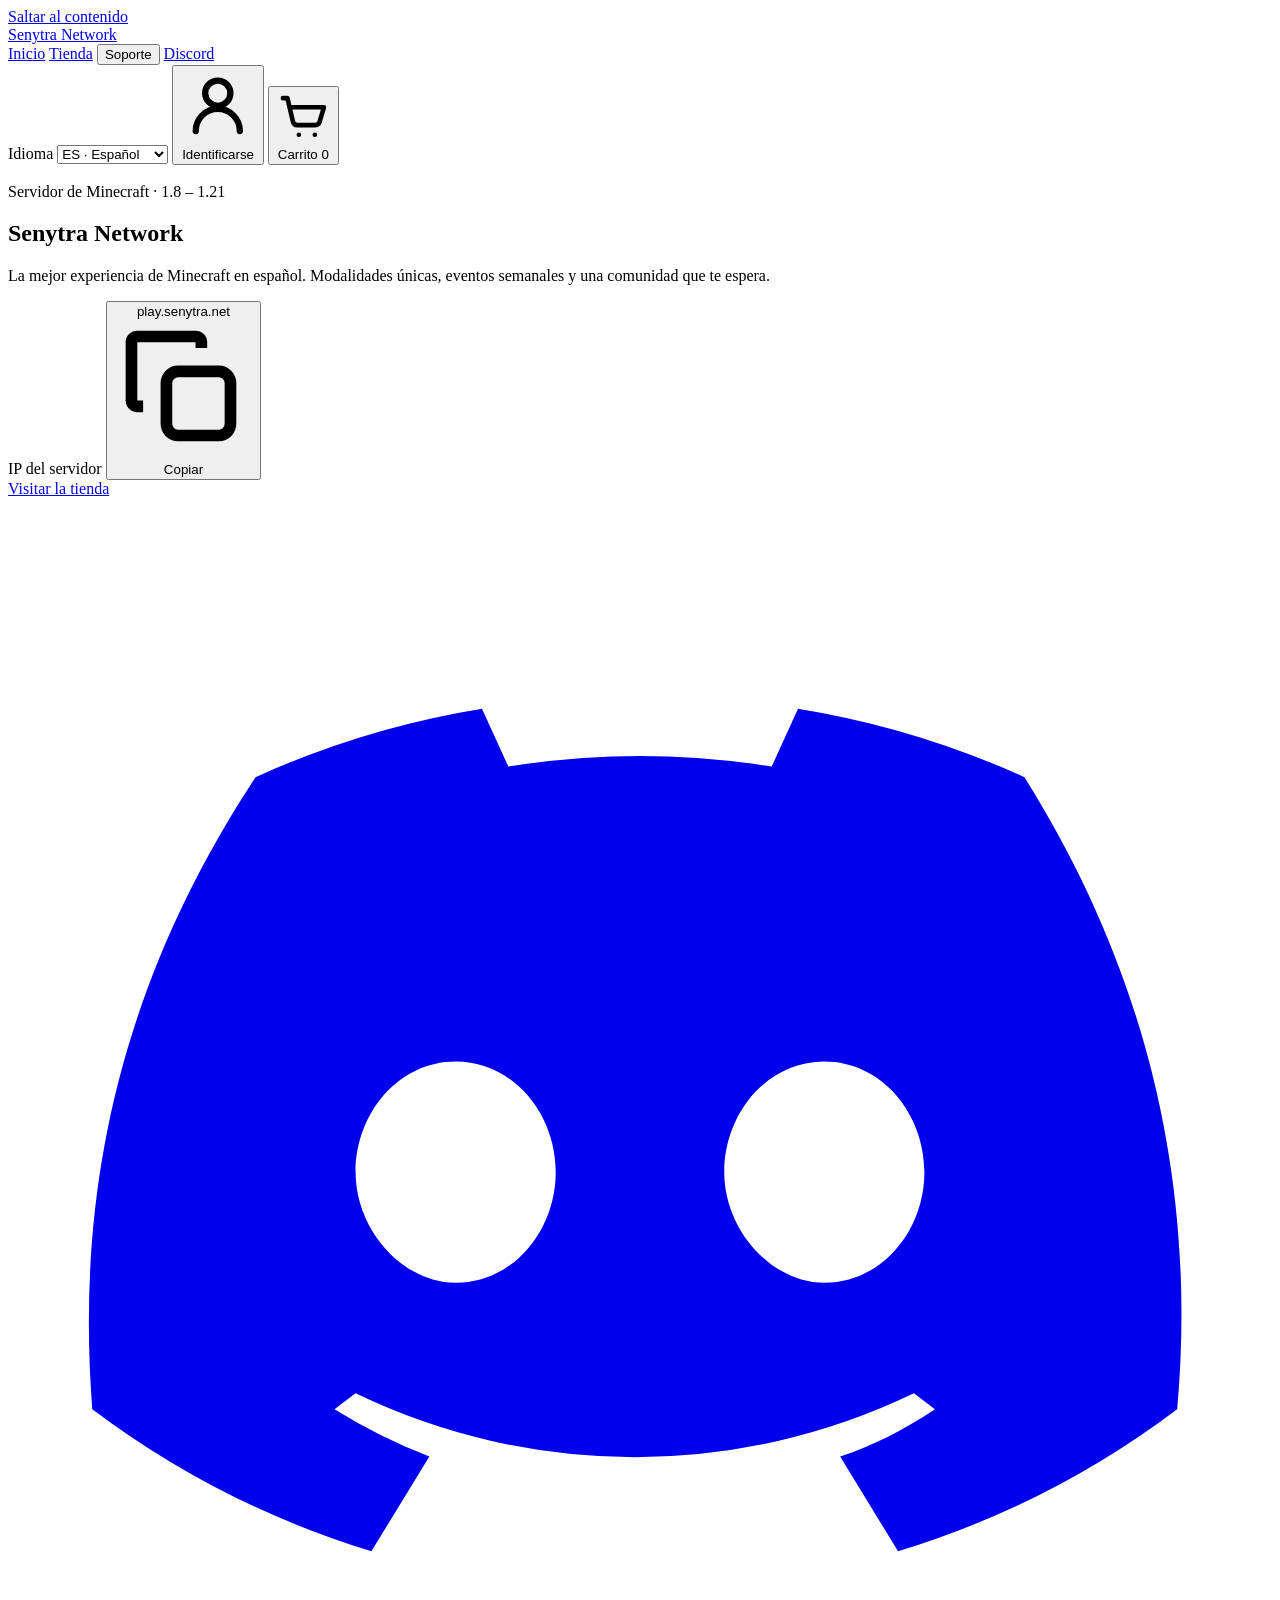
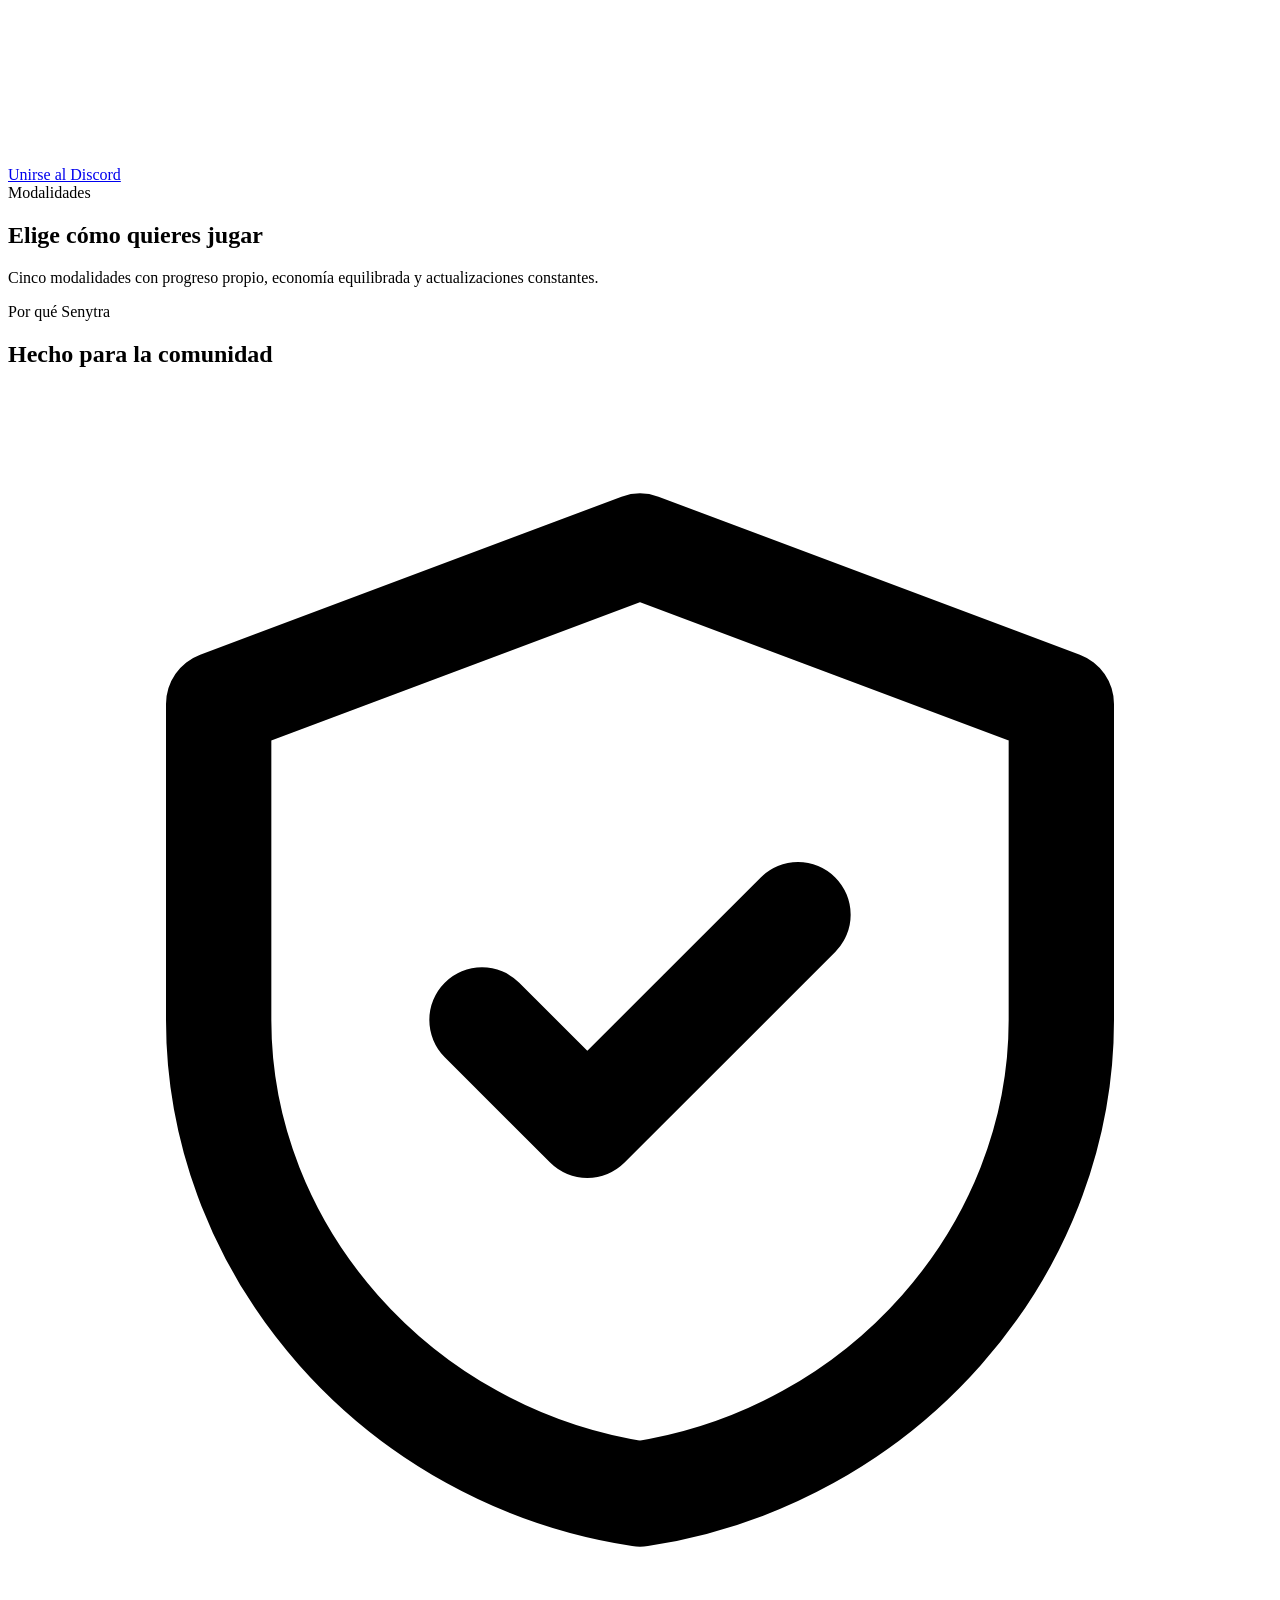
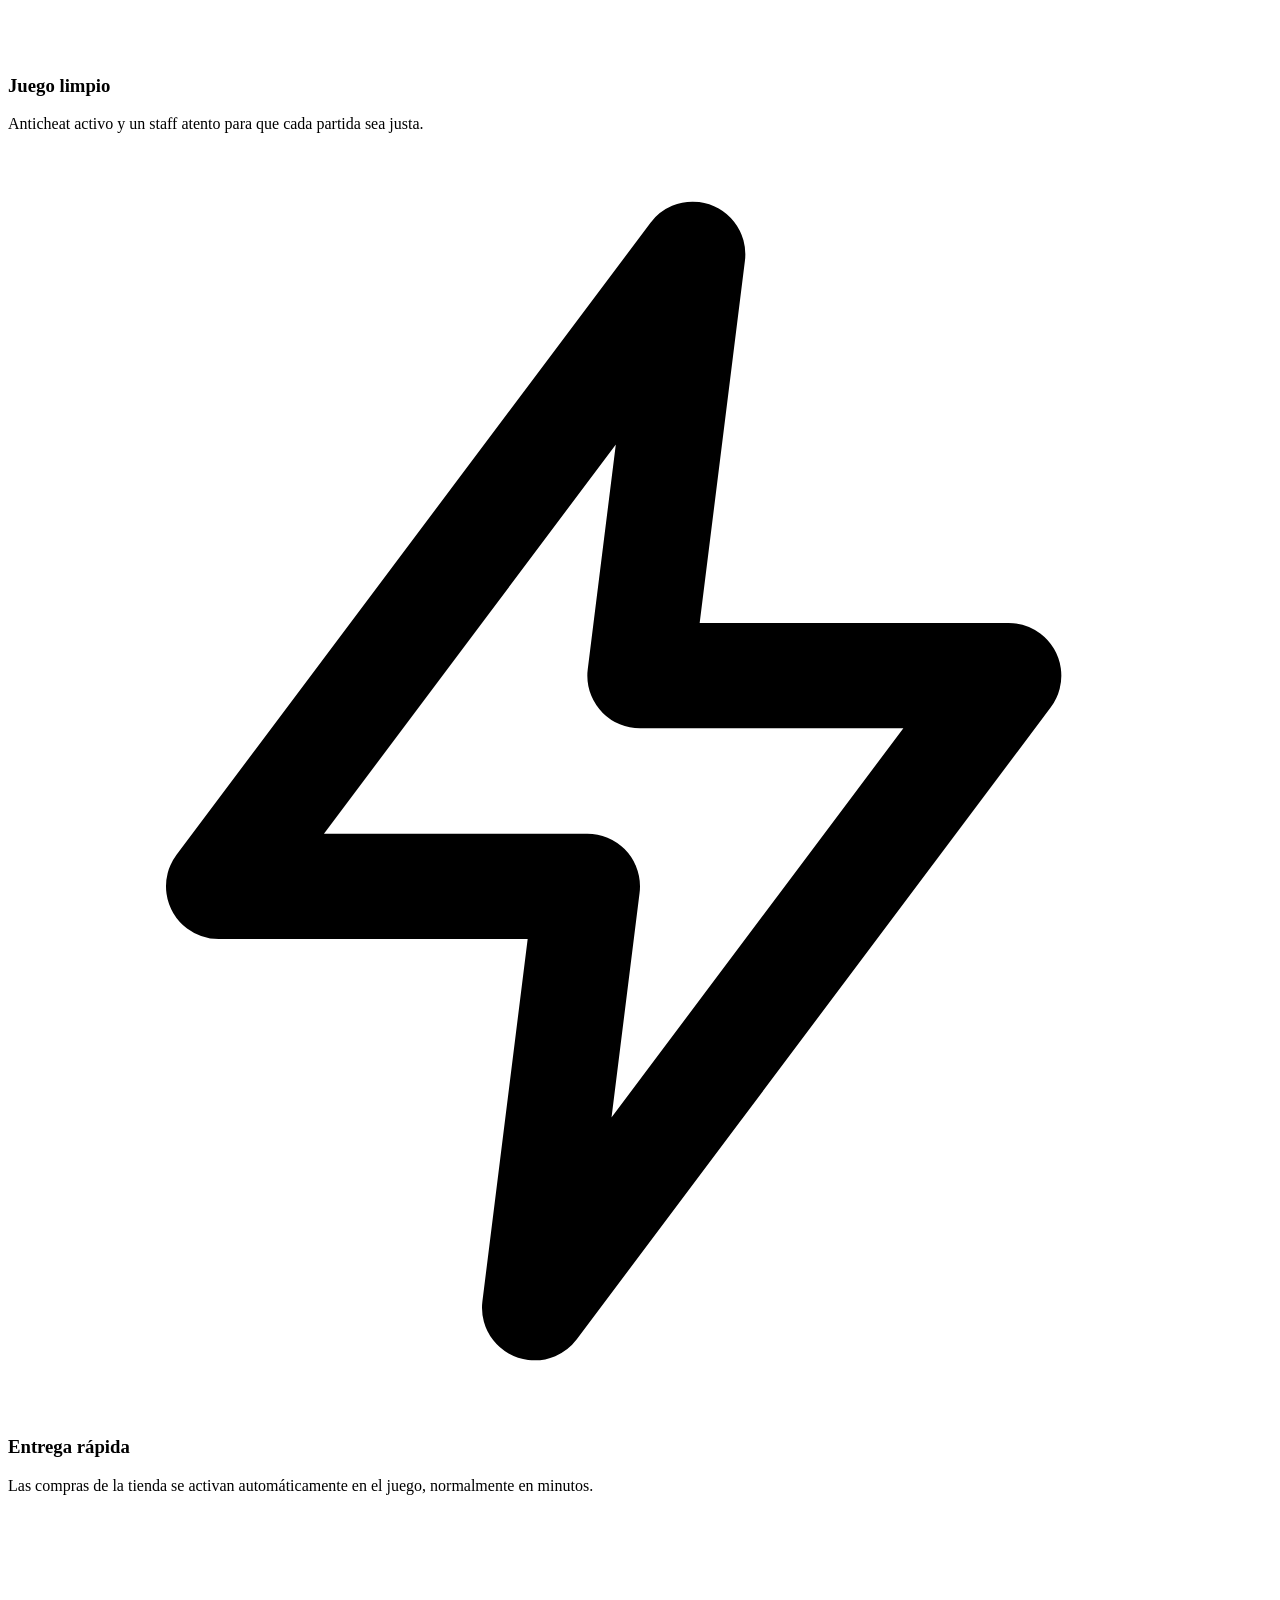
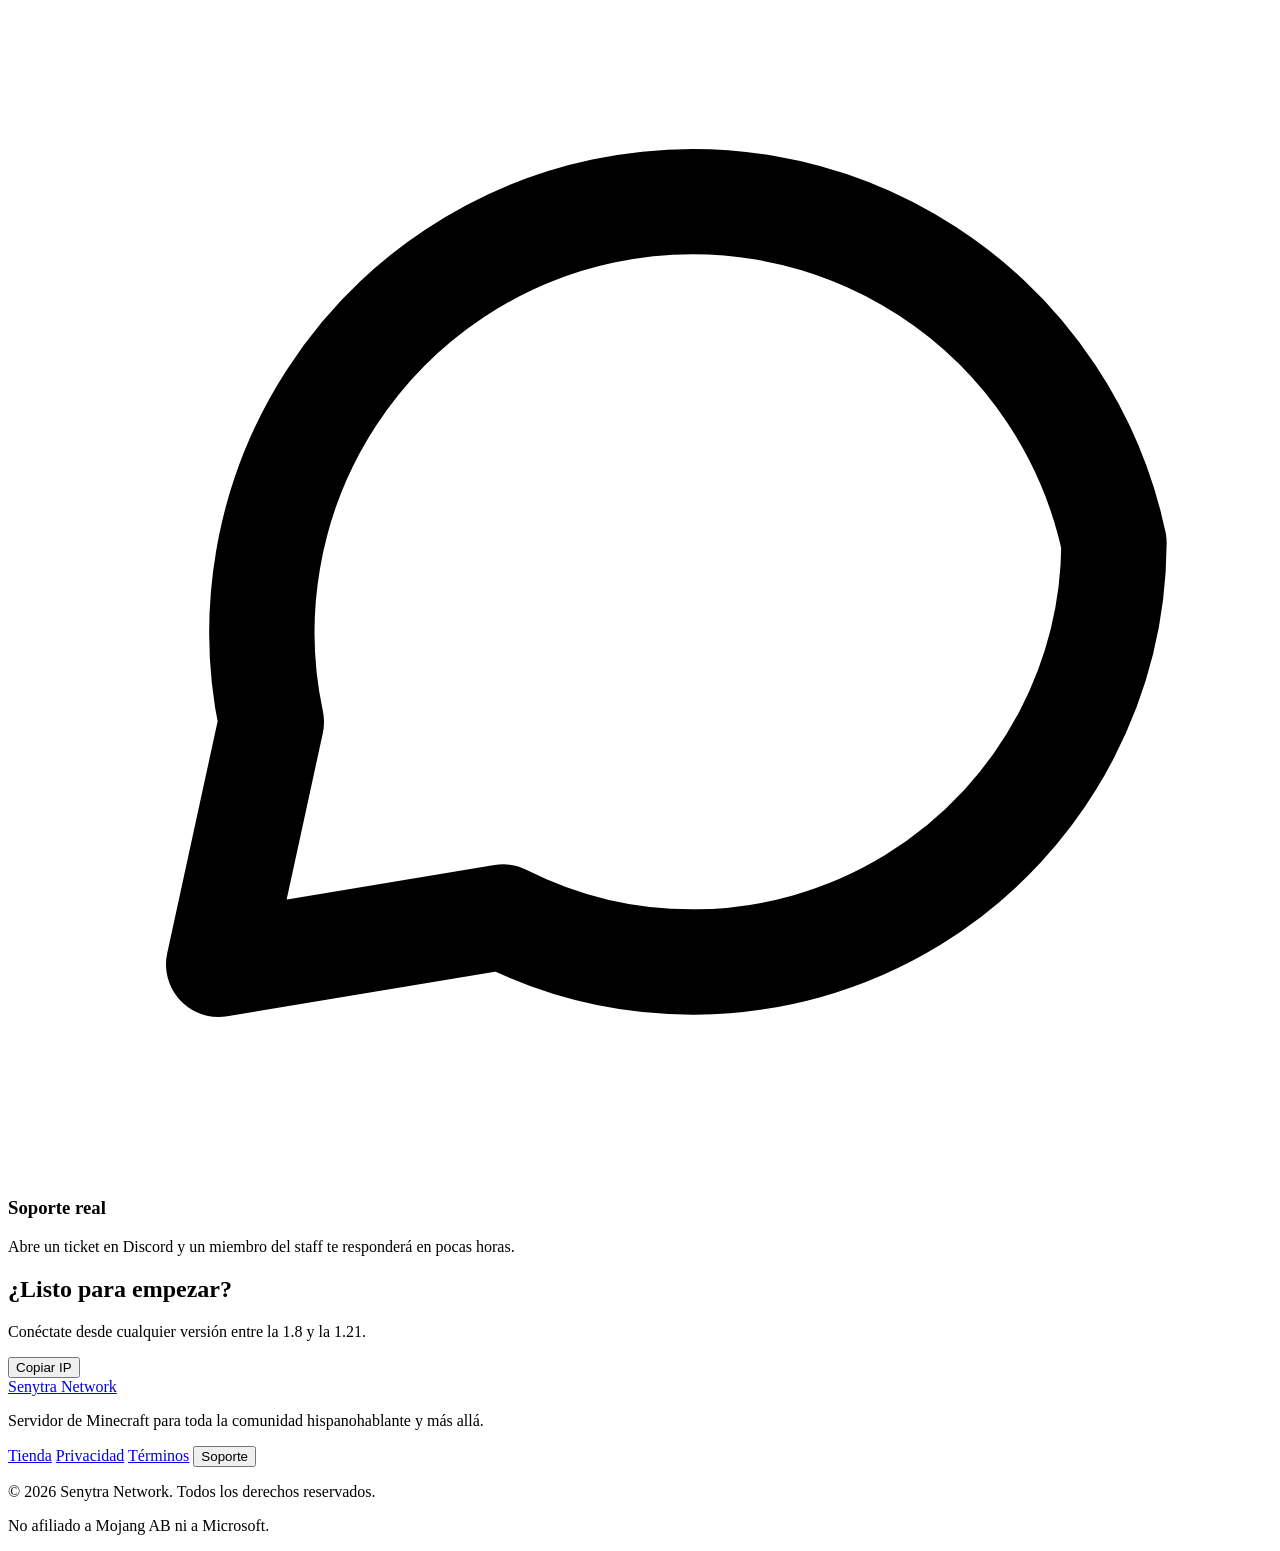
==== public/index.html @ daaea4b1 "Initial commit via Netlify [skip ci]" ====
<!DOCTYPE html>
<html lang="es">
<head>
  <meta charset="UTF-8">
  <meta name="viewport" content="width=device-width, initial-scale=1.0">
  <title>Senytra Network — Servidor de Minecraft</title>
  <meta name="description" content="Senytra Network: servidor de Minecraft 1.8 – 1.21 con Survival, Prison, OneBlock, SkyBlock y BedWars. Tienda oficial de rangos, monedas y llaves.">
  <meta name="theme-color" content="#0a0b10">
  <meta property="og:type" content="website">
  <meta property="og:title" content="Senytra Network — Servidor de Minecraft">
  <meta property="og:description" content="Survival, Prison, OneBlock, SkyBlock y BedWars. Conéctate a play.senytra.net">
  <meta property="og:image" content="/.netlify/images?url=/img/hero.png&w=1200&fm=jpg">
  <link rel="icon" href="/favicon.svg" type="image/svg+xml">
  <link rel="preconnect" href="https://fonts.googleapis.com">
  <link rel="preconnect" href="https://fonts.gstatic.com" crossorigin>
  <link href="https://fonts.googleapis.com/css2?family=Chakra+Petch:wght@500;600;700&family=Inter:wght@400;500;600;700&display=swap" rel="stylesheet">
  <link rel="stylesheet" href="/assets/styles.css">
</head>
<body>
  <a class="skip-link" href="#main" data-i18n="a11y.skip">Saltar al contenido</a>

  <!-- ENCABEZADO -->
  <header class="site-header">
    <div class="container header-inner">
      <a href="#/" class="brand" aria-label="Senytra Network">
        <span class="brand-mark" aria-hidden="true"></span>
        <span><span class="accent">Senytra</span> Network</span>
      </a>

      <nav class="main-nav" aria-label="Principal">
        <a href="#/" data-nav="home" data-i18n="nav.home">Inicio</a>
        <a href="#/tienda" data-nav="store" data-i18n="nav.store">Tienda</a>
        <button type="button" data-action="open-support" data-i18n="nav.support">Soporte</button>
        <a href="https://discord.gg/rDwhHa25s6" target="_blank" rel="noopener noreferrer">Discord</a>
      </nav>

      <div class="header-actions">
        <label class="sr-only" for="lang-select" data-i18n="a11y.language">Idioma</label>
        <select id="lang-select" class="lang-select">
          <option value="es">ES · Español</option>
          <option value="en">EN · English</option>
          <option value="pt">PT · Português</option>
        </select>
        <button type="button" class="btn btn-ghost btn-sm" data-action="open-account" id="account-btn">
          <svg class="icon" viewBox="0 0 24 24" aria-hidden="true"><path d="M12 12a4 4 0 1 0 0-8 4 4 0 0 0 0 8Zm-7 8a7 7 0 0 1 14 0" fill="none" stroke="currentColor" stroke-width="2" stroke-linecap="round"/></svg>
          <span id="account-label" data-i18n="account.identify">Identificarse</span>
        </button>
        <button type="button" class="btn btn-ghost btn-sm cart-btn" data-action="open-cart">
          <svg class="icon" viewBox="0 0 24 24" aria-hidden="true"><path d="M3 4h2l2.4 10.2a2 2 0 0 0 2 1.6h7.7a2 2 0 0 0 2-1.5L21 8H6.2M10 20h.01M17 20h.01" fill="none" stroke="currentColor" stroke-width="2" stroke-linecap="round" stroke-linejoin="round"/></svg>
          <span class="hide-sm" data-i18n="cart.title">Carrito</span>
          <span class="cart-count" id="cart-count" aria-live="polite">0</span>
        </button>
      </div>
    </div>
  </header>

  <main id="main">
    <!-- INICIO -->
    <section id="page-home" class="page" data-page="home">
      <div class="hero">
        <picture class="hero-bg" aria-hidden="true">
          <source media="(max-width: 700px)" srcset="/.netlify/images?url=/img/hero.png&w=900&fm=webp&q=70">
          <img src="/.netlify/images?url=/img/hero.png&w=1920&fm=webp&q=75" alt="" fetchpriority="high">
        </picture>
        <div class="container hero-content">
          <span class="badge"><span class="dot" aria-hidden="true"></span><span data-i18n="home.badge">Servidor de Minecraft · 1.8 – 1.21</span></span>
          <h1 class="hero-title">Senytra <span class="accent">Network</span></h1>
          <p class="hero-desc" data-i18n="home.hero_desc">La mejor experiencia de Minecraft en español. Modalidades únicas, eventos semanales y una comunidad que te espera.</p>

          <div class="ip-card">
            <span class="ip-label" data-i18n="home.server_ip">IP del servidor</span>
            <button type="button" class="ip-button" data-action="copy-ip">
              <span class="ip-value" id="server-ip">play.senytra.net</span>
              <span class="ip-copy">
                <svg class="icon" viewBox="0 0 24 24" aria-hidden="true"><rect x="9" y="9" width="11" height="11" rx="2" fill="none" stroke="currentColor" stroke-width="2"/><path d="M5 15H4a1 1 0 0 1-1-1V4a1 1 0 0 1 1-1h10a1 1 0 0 1 1 1v1" fill="none" stroke="currentColor" stroke-width="2"/></svg>
                <span data-i18n="home.copy">Copiar</span>
              </span>
            </button>
          </div>

          <div class="hero-ctas">
            <a href="#/tienda" class="btn btn-primary btn-lg" data-i18n="home.cta_store">Visitar la tienda</a>
            <a href="https://discord.gg/rDwhHa25s6" target="_blank" rel="noopener noreferrer" class="btn btn-discord btn-lg">
              <svg class="icon" viewBox="0 0 24 24" aria-hidden="true"><path fill="currentColor" d="M19.3 5.3A17 17 0 0 0 15 4l-.5 1.1a15.6 15.6 0 0 0-5 0L9 4a17 17 0 0 0-4.3 1.3C2 9.4 1.3 13.4 1.6 17.3a17.2 17.2 0 0 0 5.3 2.7l1.1-1.8a11 11 0 0 1-1.8-.9l.4-.3a12.2 12.2 0 0 0 10.6 0l.4.3c-.6.4-1.2.7-1.8.9l1.1 1.8a17.1 17.1 0 0 0 5.3-2.7c.4-4.5-.7-8.5-2.9-12ZM8.5 14.9c-1 0-1.9-1-1.9-2.1s.8-2.1 1.9-2.1 1.9 1 1.9 2.1-.8 2.1-1.9 2.1Zm7 0c-1 0-1.9-1-1.9-2.1s.8-2.1 1.9-2.1 1.9 1 1.9 2.1-.8 2.1-1.9 2.1Z"/></svg>
              <span data-i18n="home.join_discord">Unirse al Discord</span>
            </a>
          </div>
        </div>
      </div>

      <section class="section container" aria-labelledby="modes-title">
        <div class="section-head">
          <span class="eyebrow" data-i18n="home.modes_eyebrow">Modalidades</span>
          <h2 id="modes-title" class="section-title" data-i18n="home.modes_title">Elige cómo quieres jugar</h2>
          <p class="section-desc" data-i18n="home.modes_desc">Cinco modalidades con progreso propio, economía equilibrada y actualizaciones constantes.</p>
        </div>
        <div class="modes-grid" id="modes-grid"></div>
      </section>

      <section class="section container" aria-labelledby="why-title">
        <div class="section-head">
          <span class="eyebrow" data-i18n="home.why_eyebrow">Por qué Senytra</span>
          <h2 id="why-title" class="section-title" data-i18n="home.why_title">Hecho para la comunidad</h2>
        </div>
        <div class="features-grid">
          <article class="feature">
            <div class="feature-icon" aria-hidden="true"><svg viewBox="0 0 24 24"><path d="M12 3 4 6v6c0 4.4 3.4 8.3 8 9 4.6-.7 8-4.6 8-9V6l-8-3Z" fill="none" stroke="currentColor" stroke-width="2" stroke-linejoin="round"/><path d="m9 12 2 2 4-4" fill="none" stroke="currentColor" stroke-width="2" stroke-linecap="round" stroke-linejoin="round"/></svg></div>
            <h3 data-i18n="home.f1_title">Juego limpio</h3>
            <p data-i18n="home.f1_desc">Anticheat activo y un staff atento para que cada partida sea justa.</p>
          </article>
          <article class="feature">
            <div class="feature-icon" aria-hidden="true"><svg viewBox="0 0 24 24"><path d="M13 2 4 14h7l-1 8 9-12h-7l1-8Z" fill="none" stroke="currentColor" stroke-width="2" stroke-linejoin="round"/></svg></div>
            <h3 data-i18n="home.f2_title">Entrega rápida</h3>
            <p data-i18n="home.f2_desc">Las compras de la tienda se activan automáticamente en el juego, normalmente en minutos.</p>
          </article>
          <article class="feature">
            <div class="feature-icon" aria-hidden="true"><svg viewBox="0 0 24 24"><path d="M21 12a8 8 0 0 1-11.6 7.1L4 20l1-4.6A8 8 0 1 1 21 12Z" fill="none" stroke="currentColor" stroke-width="2" stroke-linejoin="round"/></svg></div>
            <h3 data-i18n="home.f3_title">Soporte real</h3>
            <p data-i18n="home.f3_desc">Abre un ticket en Discord y un miembro del staff te responderá en pocas horas.</p>
          </article>
        </div>
      </section>

      <section class="section container">
        <div class="cta-banner">
          <div>
            <h2 data-i18n="home.cta_title">¿Listo para empezar?</h2>
            <p data-i18n="home.cta_desc">Conéctate desde cualquier versión entre la 1.8 y la 1.21.</p>
          </div>
          <button type="button" class="btn btn-primary btn-lg" data-action="copy-ip" data-i18n="home.cta_copy">Copiar IP</button>
        </div>
      </section>
    </section>

    <!-- TIENDA -->
    <section id="page-store" class="page" data-page="store" hidden>
      <div class="page-hero">
        <div class="container">
          <span class="eyebrow" data-i18n="store.eyebrow">Tienda oficial</span>
          <h1 class="page-title" data-i18n="store.title">Tienda Senytra</h1>
          <p class="section-desc" data-i18n="store.subtitle">Apoya al servidor y desbloquea ventajas exclusivas.</p>
        </div>
      </div>
      <div class="container store-layout">
        <aside class="store-sidebar" aria-label="Categorías">
          <div class="panel">
            <div class="panel-title" data-i18n="store.categories">Categorías</div>
            <nav class="cat-nav" id="cat-nav"></nav>
          </div>
          <div class="panel notice">
            <strong data-i18n="store.notice_title">Antes de comprar</strong>
            <p data-i18n="store.notice_desc">Asegúrate de escribir correctamente tu usuario de Minecraft. Las compras son finales.</p>
          </div>
        </aside>
        <div class="store-main">
          <div class="panel category-head">
            <h2 id="category-title" class="category-title"></h2>
            <p id="category-desc" class="muted"></p>
          </div>
          <div id="modality-tabs" class="tabs" role="tablist" hidden></div>
          <div id="products-container"></div>
        </div>
      </div>
    </section>

    <!-- CHECKOUT -->
    <section id="page-checkout" class="page" data-page="checkout" hidden>
      <div class="container narrow">
        <a href="#/tienda" class="back-link" data-i18n="common.back_store">← Volver a la tienda</a>
        <h1 class="page-title" data-i18n="checkout.title">Finalizar compra</h1>

        <div class="checkout-grid">
          <form id="checkout-form" class="checkout-form" novalidate>
            <fieldset class="panel">
              <legend class="panel-heading" data-i18n="checkout.player_data">Datos del jugador</legend>
              <div class="field">
                <label for="form-mc"><span data-i18n="checkout.mc_user">Usuario de Minecraft</span> <span class="req">*</span></label>
                <input type="text" id="form-mc" name="mc" autocomplete="nickname" maxlength="16" required data-i18n-placeholder="checkout.mc_placeholder" placeholder="TuNick">
                <small class="hint" data-i18n="checkout.mc_hint">Entre 3 y 16 caracteres: letras, números y guion bajo.</small>
              </div>
              <div class="field">
                <label for="form-email"><span data-i18n="checkout.email">Correo electrónico</span> <span class="req">*</span></label>
                <input type="email" id="form-email" name="email" autocomplete="email" required placeholder="tu@correo.com">
                <small class="hint" data-i18n="checkout.email_hint">Te enviaremos el comprobante de compra.</small>
              </div>
              <div class="field">
                <label for="form-country"><span data-i18n="checkout.country">País</span> <span class="req">*</span></label>
                <select id="form-country" name="country" required></select>
              </div>
            </fieldset>

            <fieldset class="panel">
              <legend class="panel-heading" data-i18n="checkout.payment_method">Método de pago</legend>
              <div class="pay-options">
                <label class="pay-option">
                  <input type="radio" name="payment" value="paypal" required>
                  <span class="pay-logo paypal" aria-hidden="true">PayPal</span>
                  <span>
                    <span class="pay-name">PayPal</span>
                    <span class="pay-desc" data-i18n="checkout.paypal_desc">Paga de forma segura con tu cuenta PayPal.</span>
                  </span>
                </label>
                <label class="pay-option">
                  <input type="radio" name="payment" value="card" required>
                  <span class="pay-logo card" aria-hidden="true"><svg viewBox="0 0 24 24"><rect x="2" y="5" width="20" height="14" rx="2" fill="none" stroke="currentColor" stroke-width="2"/><path d="M2 10h20" stroke="currentColor" stroke-width="2"/></svg></span>
                  <span>
                    <span class="pay-name" data-i18n="checkout.card">Tarjeta de crédito o débito</span>
                    <span class="pay-desc" data-i18n="checkout.card_desc">Visa, Mastercard, American Express y más.</span>
                  </span>
                </label>
              </div>
              <p class="secure-note">
                <svg class="icon" viewBox="0 0 24 24" aria-hidden="true"><rect x="5" y="11" width="14" height="10" rx="2" fill="none" stroke="currentColor" stroke-width="2"/><path d="M8 11V7a4 4 0 0 1 8 0v4" fill="none" stroke="currentColor" stroke-width="2"/></svg>
                <span data-i18n="checkout.secure_note">El pago se completa en la pasarela segura del proveedor. Senytra Network nunca almacena los datos de tu tarjeta.</span>
              </p>
            </fieldset>

            <label class="check">
              <input type="checkbox" id="form-terms" required>
              <span><span data-i18n="checkout.accept_1">He leído y acepto los</span> <a href="#/terminos" data-i18n="checkout.accept_terms">Términos y Condiciones</a> <span data-i18n="checkout.accept_2">y la</span> <a href="#/privacidad" data-i18n="checkout.accept_privacy">Política de Privacidad</a>.</span>
            </label>

            <p id="form-error" class="form-error" role="alert" hidden></p>
            <button type="submit" class="btn btn-primary btn-lg btn-block" data-i18n="checkout.confirm_pay">Confirmar y pagar</button>
          </form>

          <aside class="panel order-summary" aria-labelledby="summary-title">
            <h2 id="summary-title" class="panel-heading" data-i18n="checkout.order_summary">Resumen del pedido</h2>
            <ul id="checkout-items" class="summary-list"></ul>
            <div class="summary-total">
              <span data-i18n="cart.total">Total</span>
              <strong id="checkout-total">$0.00</strong>
            </div>
            <ul class="summary-rules">
              <li data-i18n="checkout.rule_1">Los pagos son finales y no reembolsables.</li>
              <li data-i18n="checkout.rule_2">Un contracargo o disputa supone el baneo permanente de la network.</li>
              <li data-i18n="checkout.rule_3">Las compras se activan normalmente entre 1 y 20 minutos.</li>
              <li data-i18n="checkout.rule_4">Verifica que tu usuario de Minecraft sea correcto.</li>
            </ul>
          </aside>
        </div>
      </div>
    </section>

    <!-- PÁGINAS LEGALES (contenido generado desde assets/legal.js) -->
    <section id="page-privacy" class="page" data-page="privacy" hidden>
      <div class="container narrow legal">
        <a href="#/" class="back-link" data-i18n="common.back">← Volver</a>
        <div id="privacy-content"></div>
      </div>
    </section>
    <section id="page-terms" class="page" data-page="terms" hidden>
      <div class="container narrow legal">
        <a href="#/" class="back-link" data-i18n="common.back">← Volver</a>
        <div id="terms-content"></div>
      </div>
    </section>
  </main>

  <!-- PIE DE PÁGINA -->
  <footer class="site-footer">
    <div class="container footer-inner">
      <div class="footer-brand">
        <a href="#/" class="brand"><span class="brand-mark" aria-hidden="true"></span><span><span class="accent">Senytra</span> Network</span></a>
        <p class="muted" data-i18n="footer.tagline">Servidor de Minecraft para toda la comunidad hispanohablante y más allá.</p>
      </div>
      <nav class="footer-links" aria-label="Legal">
        <a href="#/tienda" data-i18n="nav.store">Tienda</a>
        <a href="#/privacidad" data-i18n="footer.privacy">Privacidad</a>
        <a href="#/terminos" data-i18n="footer.terms">Términos</a>
        <button type="button" data-action="open-support" data-i18n="nav.support">Soporte</button>
      </nav>
    </div>
    <div class="container footer-bottom">
      <p>© <span id="year">2026</span> Senytra Network. <span data-i18n="footer.rights">Todos los derechos reservados.</span></p>
      <p data-i18n="footer.disclaimer">No afiliado a Mojang AB ni a Microsoft.</p>
    </div>
  </footer>

  <!-- CARRITO (panel lateral) -->
  <div class="overlay" id="cart-modal" hidden>
    <div class="drawer" role="dialog" aria-modal="true" aria-labelledby="cart-title">
      <div class="drawer-head">
        <h2 id="cart-title" data-i18n="cart.your_cart">Tu carrito</h2>
        <button type="button" class="icon-btn" data-action="close" data-i18n-aria="common.close" aria-label="Cerrar">&times;</button>
      </div>
      <div id="cart-items" class="drawer-body"></div>
      <div class="drawer-foot">
        <div class="summary-total">
          <span data-i18n="cart.total">Total</span>
          <strong id="cart-total">$0.00</strong>
        </div>
        <button type="button" class="btn btn-primary btn-lg btn-block" data-action="checkout" data-i18n="cart.checkout">Ir a pagar</button>
      </div>
    </div>
  </div>

  <!-- IDENTIFICACIÓN -->
  <div class="overlay center" id="account-modal" hidden>
    <div class="modal" role="dialog" aria-modal="true" aria-labelledby="account-title">
      <div class="modal-head">
        <h2 id="account-title" data-i18n="account.title">Identifícate</h2>
        <button type="button" class="icon-btn" data-action="close" data-i18n-aria="common.close" aria-label="Cerrar">&times;</button>
      </div>
      <form id="account-form" novalidate>
        <p class="muted" data-i18n="account.desc">Escribe tu usuario de Minecraft para que tus compras se entreguen a la cuenta correcta. No necesitas contraseña.</p>
        <div class="account-preview">
          <img id="account-avatar" src="https://mc-heads.net/avatar/MHF_Steve/64" alt="" width="56" height="56">
          <div class="field grow">
            <label for="account-user" data-i18n="checkout.mc_user">Usuario de Minecraft</label>
            <input type="text" id="account-user" maxlength="16" autocomplete="nickname" data-i18n-placeholder="checkout.mc_placeholder" placeholder="TuNick">
          </div>
        </div>
        <p id="account-error" class="form-error" role="alert" hidden></p>
        <div class="modal-actions">
          <button type="button" class="btn btn-ghost" id="account-logout" data-i18n="account.logout" hidden>Cerrar sesión</button>
          <button type="submit" class="btn btn-primary" data-i18n="account.continue">Continuar</button>
        </div>
      </form>
    </div>
  </div>

  <!-- SOPORTE -->
  <div class="overlay center" id="support-modal" hidden>
    <div class="modal modal-lg" role="dialog" aria-modal="true" aria-labelledby="support-title">
      <div class="modal-head">
        <h2 id="support-title" data-i18n="support.title">Centro de soporte</h2>
        <button type="button" class="icon-btn" data-action="close" data-i18n-aria="common.close" aria-label="Cerrar">&times;</button>
      </div>
      <div class="support-body">
        <section>
          <h3 data-i18n="support.purchase_title">¿Problemas con una compra?</h3>
          <p data-i18n="support.purchase_desc">Si tu compra no se ha activado después de 20 minutos:</p>
          <ol>
            <li data-i18n="support.step_1">Comprueba que escribiste correctamente tu usuario de Minecraft.</li>
            <li data-i18n="support.step_2">Verifica que el pago figure como aprobado en PayPal o en tu banco.</li>
            <li data-i18n="support.step_3">Abre un ticket en nuestro Discord adjuntando el comprobante de pago.</li>
          </ol>
        </section>
        <section>
          <h3 data-i18n="support.channels_title">Canales de contacto</h3>
          <ul class="plain">
            <li><strong>Discord:</strong> <a href="https://discord.gg/rDwhHa25s6" target="_blank" rel="noopener noreferrer">discord.gg/rDwhHa25s6</a> <span class="tag" data-i18n="support.recommended">Recomendado</span></li>
            <li><strong data-i18n="support.email">Correo:</strong> <a href="mailto:staff@senytra.net">staff@senytra.net</a></li>
          </ul>
        </section>
        <section>
          <h3 data-i18n="support.hours_title">Tiempo de respuesta</h3>
          <p data-i18n="support.hours_desc">Nuestro staff suele responder los tickets en un plazo de 1 a 12 horas, según la demanda.</p>
        </section>
        <section>
          <h3 data-i18n="support.important_title">Información importante</h3>
          <ul>
            <li data-i18n="support.imp_1">Las compras son finales y no reembolsables.</li>
            <li data-i18n="support.imp_2">Un contracargo supone el baneo permanente.</li>
            <li data-i18n="support.imp_3">Guarda siempre tu comprobante de pago.</li>
          </ul>
        </section>
        <a href="https://discord.gg/rDwhHa25s6" target="_blank" rel="noopener noreferrer" class="btn btn-discord" data-i18n="support.go_discord">Ir al Discord de soporte</a>
      </div>
    </div>
  </div>

  <!-- AVISO DE PEDIDO -->
  <div class="overlay center" id="order-modal" hidden>
    <div class="modal" role="dialog" aria-modal="true" aria-labelledby="order-title">
      <div class="modal-head">
        <h2 id="order-title" data-i18n="order.title">Pedido registrado</h2>
        <button type="button" class="icon-btn" data-action="close" data-i18n-aria="common.close" aria-label="Cerrar">&times;</button>
      </div>
      <div id="order-body" class="order-body"></div>
      <div class="modal-actions">
        <a href="https://discord.gg/rDwhHa25s6" target="_blank" rel="noopener noreferrer" class="btn btn-discord" data-i18n="support.go_discord">Ir al Discord de soporte</a>
        <button type="button" class="btn btn-primary" data-action="close" data-i18n="common.understood">Entendido</button>
      </div>
    </div>
  </div>

  <div class="toast-region" id="toasts" aria-live="polite" aria-atomic="false"></div>

  <script src="/assets/config.js"></script>
  <script src="/assets/i18n.js"></script>
  <script src="/assets/legal.js"></script>
  <script src="/assets/catalog.js"></script>
  <script src="/assets/app.js"></script>
</body>
</html>
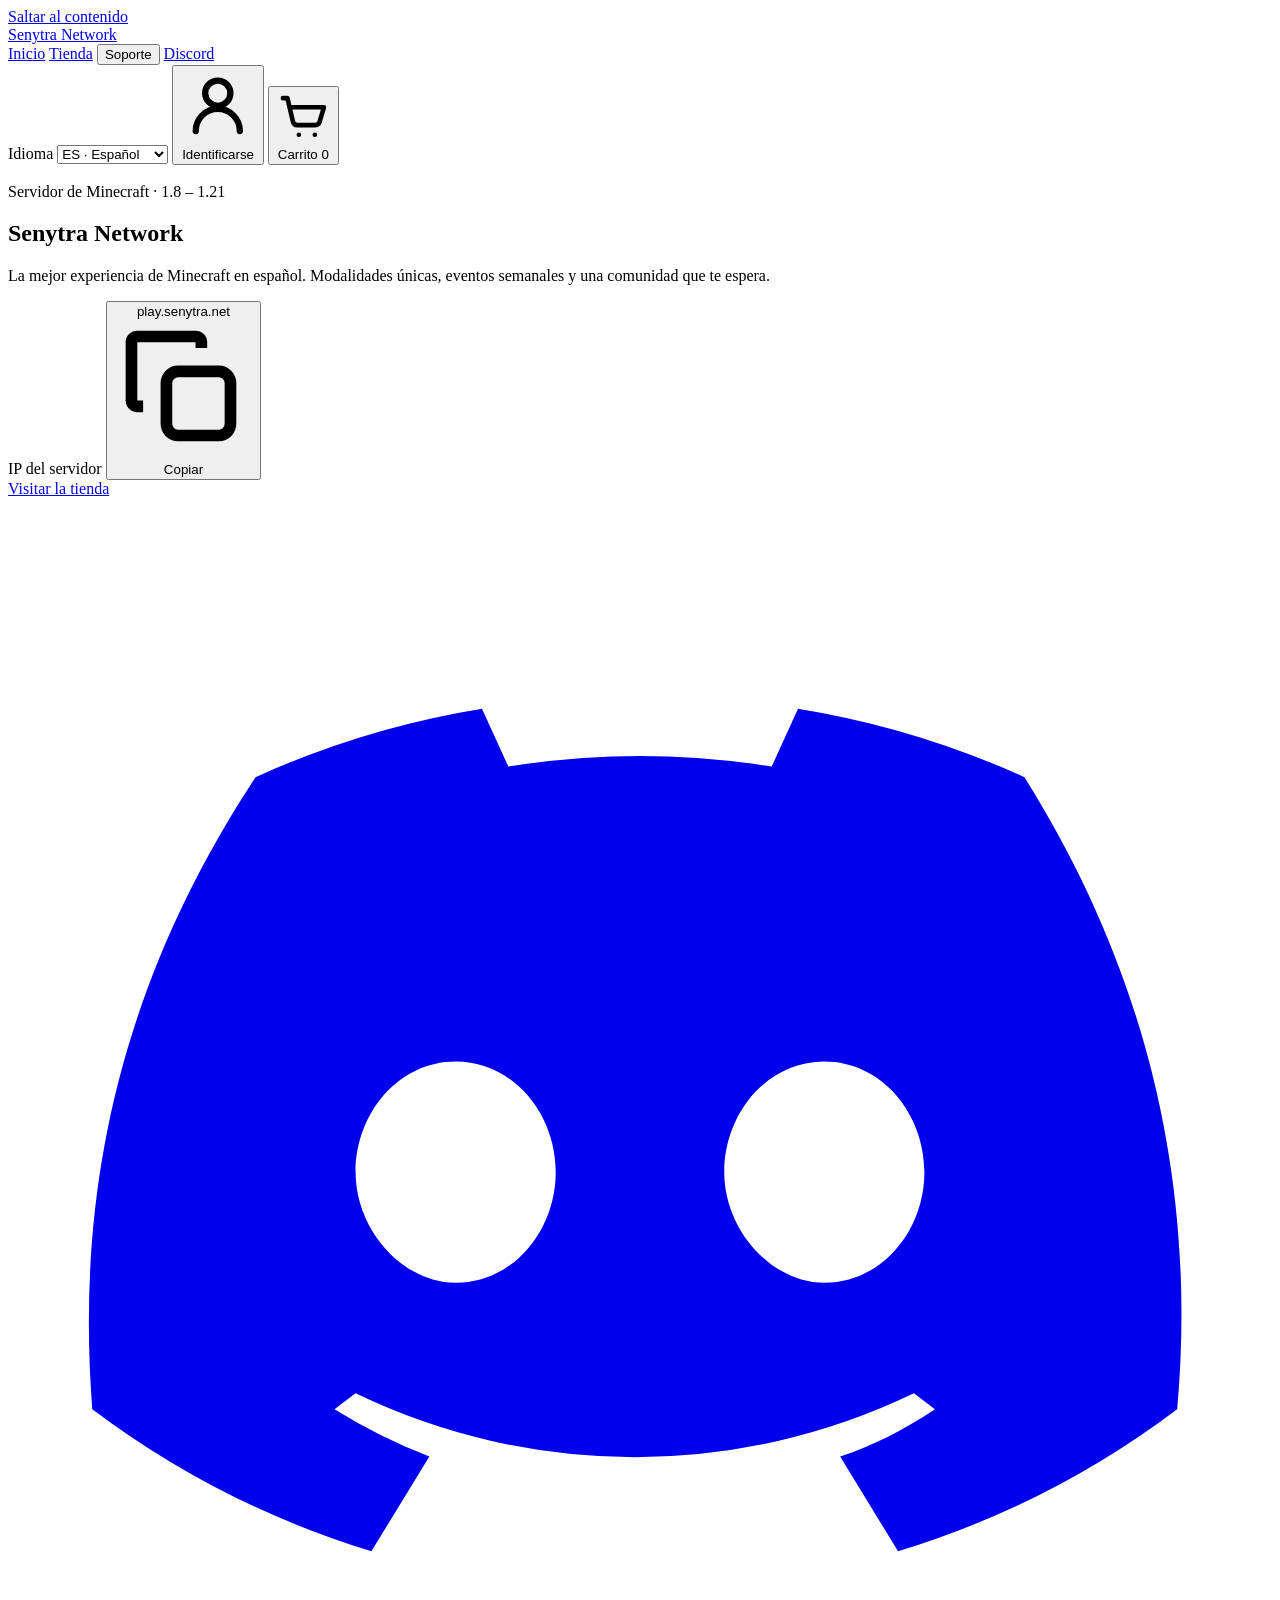
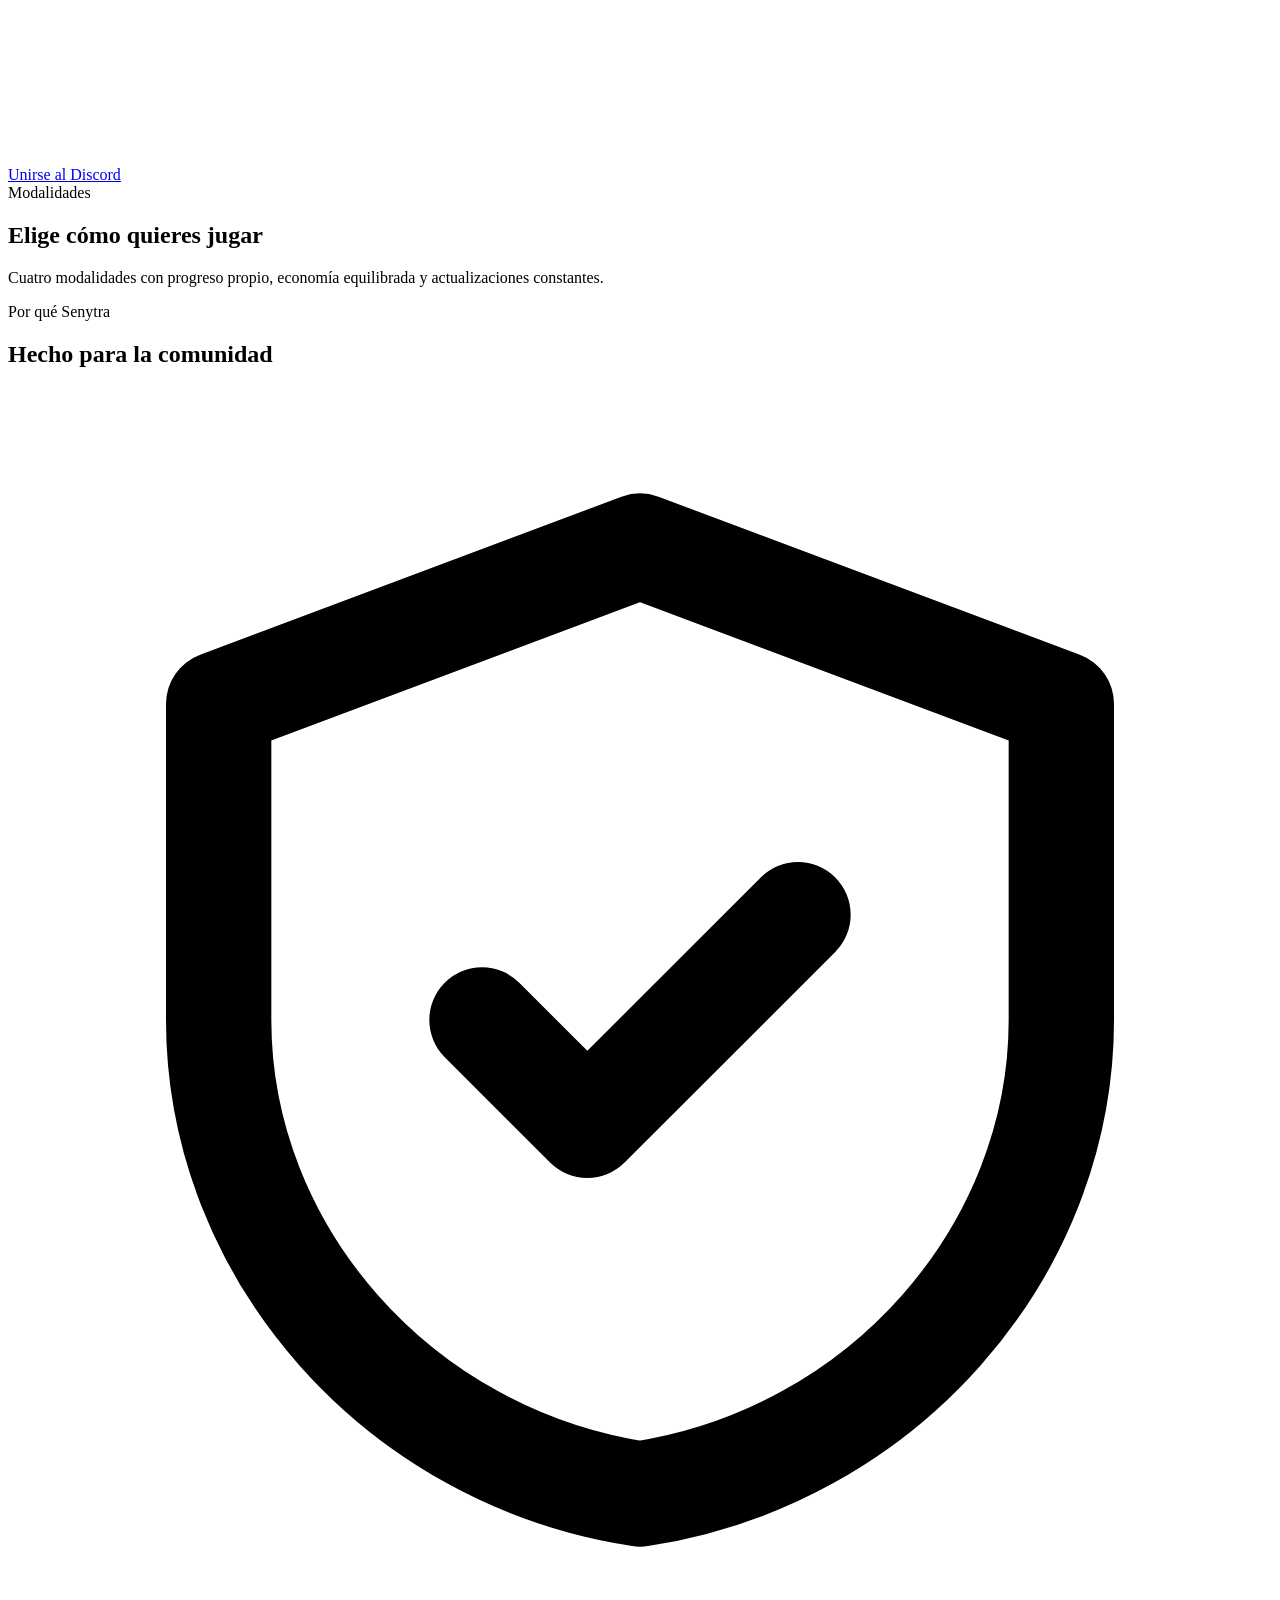
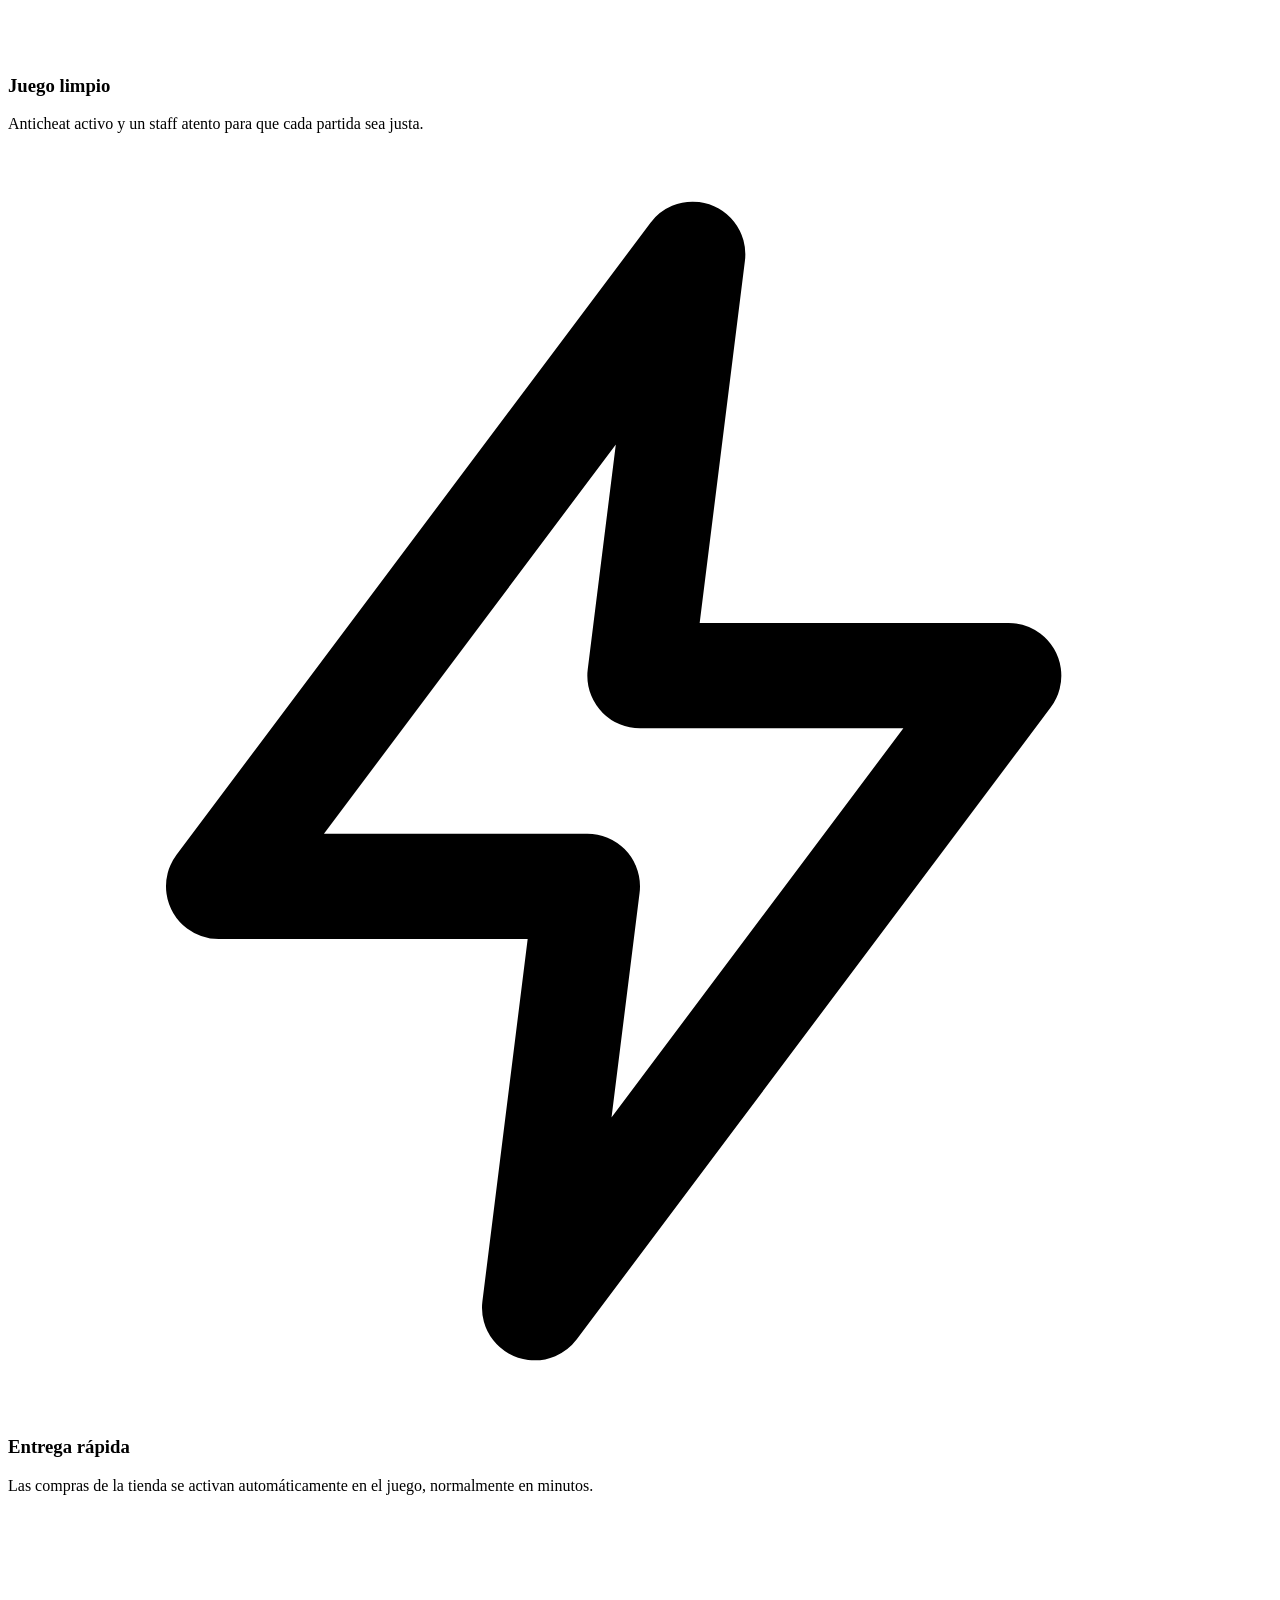
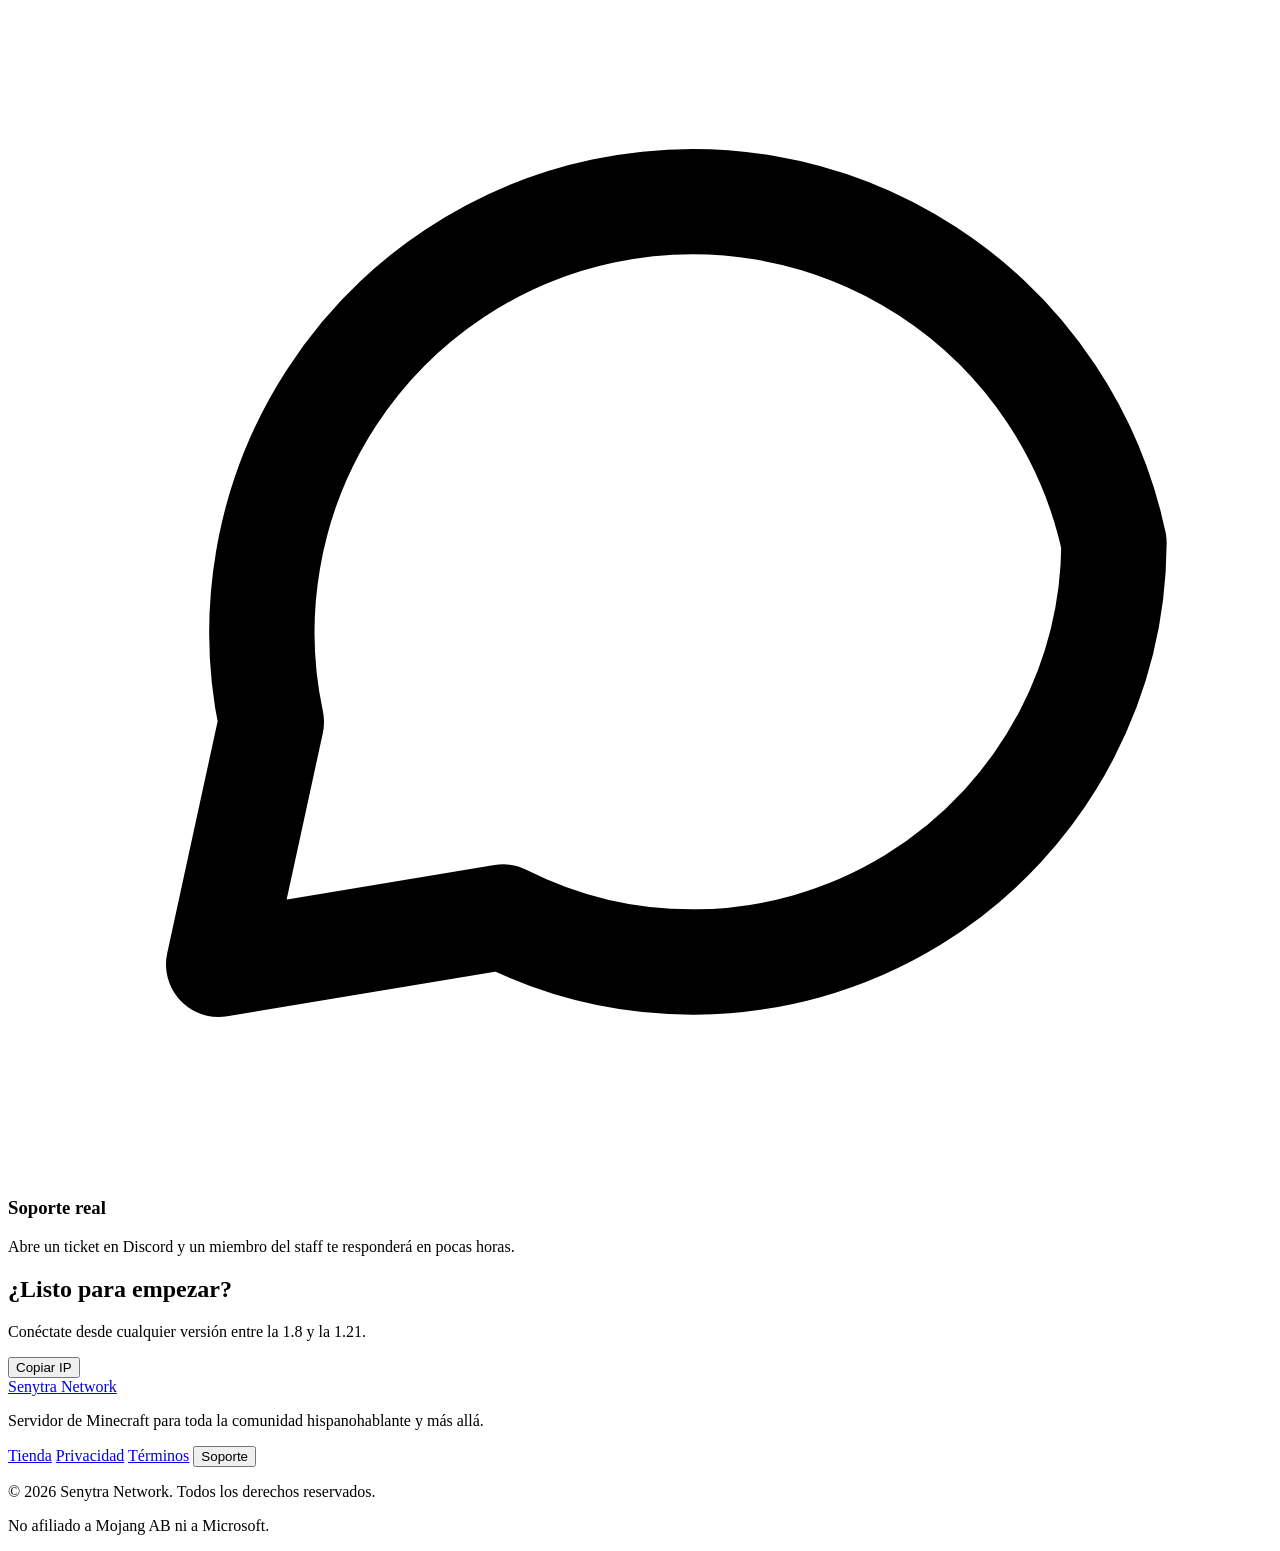
==== commit f7a163fe: "Integrar Tebex Headless: catálogo por modalidad, carrito con cantidades, cabeza de skin y páginas de" ====
--- a/public/index.html
+++ b/public/index.html
@@ -4,11 +4,11 @@
   <meta charset="UTF-8">
   <meta name="viewport" content="width=device-width, initial-scale=1.0">
   <title>Senytra Network — Servidor de Minecraft</title>
-  <meta name="description" content="Senytra Network: servidor de Minecraft 1.8 – 1.21 con Survival, Prison, OneBlock, SkyBlock y BedWars. Tienda oficial de rangos, monedas y llaves.">
+  <meta name="description" content="Senytra Network: servidor de Minecraft 1.8 – 1.21 con Survival, Skyblock, Pokebox y Oneblock. Tienda oficial de rangos, monedas y llaves.">
   <meta name="theme-color" content="#0a0b10">
   <meta property="og:type" content="website">
   <meta property="og:title" content="Senytra Network — Servidor de Minecraft">
-  <meta property="og:description" content="Survival, Prison, OneBlock, SkyBlock y BedWars. Conéctate a play.senytra.net">
+  <meta property="og:description" content="Survival, Skyblock, Pokebox y Oneblock. Conéctate a play.senytra.net">
   <meta property="og:image" content="/.netlify/images?url=/img/hero.png&w=1200&fm=jpg">
   <link rel="icon" href="/favicon.svg" type="image/svg+xml">
   <link rel="preconnect" href="https://fonts.googleapis.com">
@@ -42,7 +42,8 @@
           <option value="pt">PT · Português</option>
         </select>
         <button type="button" class="btn btn-ghost btn-sm" data-action="open-account" id="account-btn">
-          <svg class="icon" viewBox="0 0 24 24" aria-hidden="true"><path d="M12 12a4 4 0 1 0 0-8 4 4 0 0 0 0 8Zm-7 8a7 7 0 0 1 14 0" fill="none" stroke="currentColor" stroke-width="2" stroke-linecap="round"/></svg>
+          <svg class="icon" id="account-icon" viewBox="0 0 24 24" aria-hidden="true"><path d="M12 12a4 4 0 1 0 0-8 4 4 0 0 0 0 8Zm-7 8a7 7 0 0 1 14 0" fill="none" stroke="currentColor" stroke-width="2" stroke-linecap="round"/></svg>
+          <img id="account-head" class="account-head" alt="" width="22" height="22" hidden>
           <span id="account-label" data-i18n="account.identify">Identificarse</span>
         </button>
         <button type="button" class="btn btn-ghost btn-sm cart-btn" data-action="open-cart">
@@ -92,7 +93,7 @@
         <div class="section-head">
           <span class="eyebrow" data-i18n="home.modes_eyebrow">Modalidades</span>
           <h2 id="modes-title" class="section-title" data-i18n="home.modes_title">Elige cómo quieres jugar</h2>
-          <p class="section-desc" data-i18n="home.modes_desc">Cinco modalidades con progreso propio, economía equilibrada y actualizaciones constantes.</p>
+          <p class="section-desc" data-i18n="home.modes_desc">Cuatro modalidades con progreso propio, economía equilibrada y actualizaciones constantes.</p>
         </div>
         <div class="modes-grid" id="modes-grid"></div>
       </section>
